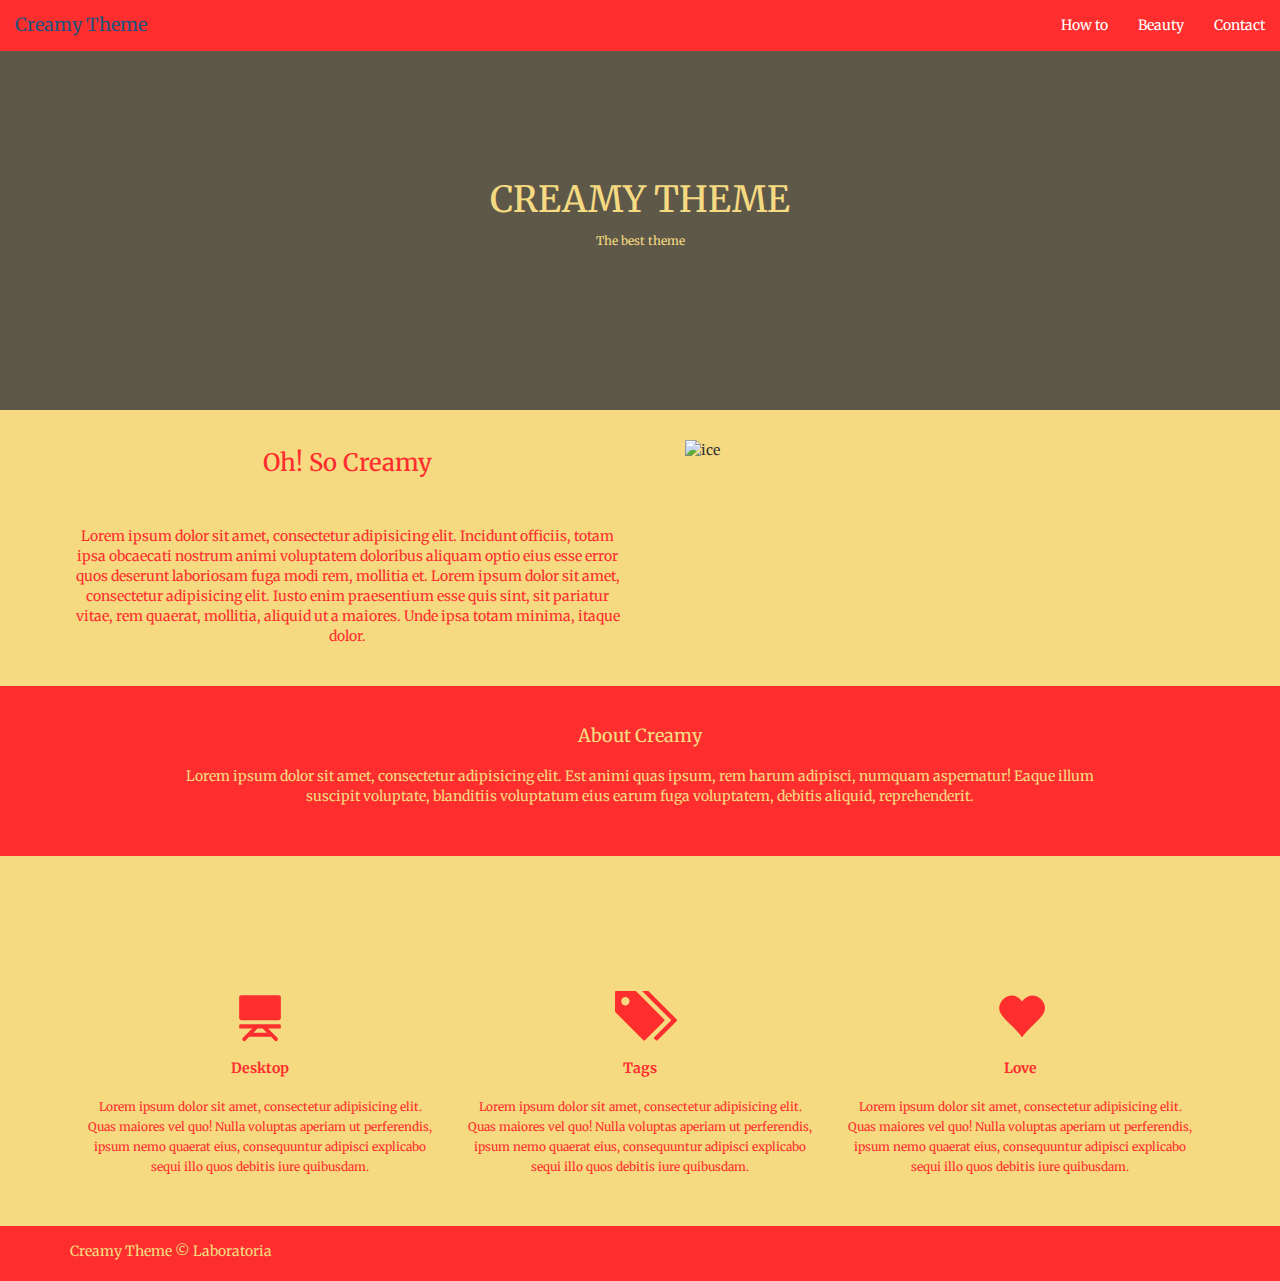
==== index.html @ 5854b8aa "primer commit" ====
<!DOCTYPE html>
<html lang="en">
<head>
	<meta charset="UTF-8">
	<meta http-equiv="X-UA-Compatible" content="IE=edge"/>
	<meta name="viewport" content="width=device-width, initial-scale=1"/>
  	<title>Creamy Theme</title>
  	<!--Bootstrap-->	
    <link rel="stylesheet" href="css/bootstrap.min.css" type="text/css">
	<!--Script-->
  	<script src="https://code.jquery.com/jquery-1.11.1.min.js"></script>
  	<script src="js/bootstrap.min.js"></script>

	<!--Css-->
  	<link rel="stylesheet" href="css/animate.css" type="text/css">  	
  	<link rel="stylesheet" href="css/queries.css" type="text/css">
  	 <link rel="stylesheet" href="css/main.css" type="text/css">

  	<!--Fonts-->
  	<link rel="stylesheet" href="css/font-awesome.min.css" type="text/css">
  	<link href="https://fonts.googleapis.com/css?family=Open+Sans" rel="stylesheet">
  	<link href="https://fonts.googleapis.com/css?family=Merriweather" rel="stylesheet">  
</head>
<body>
	<header>
		<nav class="navbar navbar-fixed-top">
			<div class="container-fluid">		 
			    <div class="navbar-header">
				    <button type="button" class="glyphicon glyphicon-menu-hamburger navbar-toggle collapsed" data-toggle="collapse" data-target="#navegador">
				    </button>
				    <a class="navbar-brand" href="#">Creamy Theme</a>
			    </div>
			    <div class="collapse navbar-collapse" id="navegador">   
			      	<ul class="nav navbar-nav navbar-right">
			        	<li><a href="#">How to</a></li>
			            <li><a href="#">Beauty</a></li>
			            <li><a href="#">Contact</a></li>        	
			      	</ul>
			    </div>
			</div>
		</nav>	

	</header>
	<!----------- end header------>
	<section class="hero-section">
		<div class="fondo-oscuro">
			<div class="container-fluid">
				<div class="row">
					<div class="col-md-6 col-md-offset-3 col-sm-6 col-sm-offset-3 col-xs-12 text-center">
						<div class="option animated bounceInLeft text-center">
							<h1>CREAMY THEME</h1>
							<small>The best theme</small>
						</div>					
					</div>
				</div>
			</div>	
		</div>	
	</section>
	<!----------- end hero-section------>
	<section class="so-beauty-section" id="ofrece">
		<div class="container">
			<div class="row">
				<div class="col-md-6 col-sm-6 col-xs-12">
					<div class="text-center">
						<h3>Oh! So Creamy</h3>
						<p>Lorem ipsum dolor sit amet, consectetur adipisicing elit. Incidunt officiis, totam ipsa obcaecati nostrum animi voluptatem doloribus aliquam optio eius esse error quos deserunt laboriosam fuga modi rem, mollitia et. Lorem ipsum dolor sit amet, consectetur adipisicing elit. Iusto enim praesentium esse quis sint, sit pariatur vitae, rem quaerat, mollitia, aliquid ut a maiores. Unde ipsa totam minima, itaque dolor.</p>
					</div>					
				</div>
				<div class="col-md-6 col-sm-6 col-xs-12">
					<div>
						<img src="img/ice1.jpg" alt="ice" class="option animated pulse img-responsive">
					</div>
				</div>				
			</div>			
		</div>		
	</section>
	<!----------- end so-beauty-section------>
	<section class="about-section" id="ejemplo">
		<div class="container">
			<div class="row">
				<div class="text-center col-md-10 col-md-offset-1 col-sm-10 col-sm-offset-1 col-xs-12">	
					<h4>About Creamy</h4>
					<p>Lorem ipsum dolor sit amet, consectetur adipisicing elit. Est animi quas ipsum, rem harum adipisci, numquam aspernatur! Eaque illum suscipit voluptate, blanditiis voluptatum eius earum fuga voluptatem, debitis aliquid, reprehenderit.</p>					
				</div>				
			</div>
		</div>
	</section>
	<!----------- end about-section------>
	<section class="icon-section" id="usar">
		<div class="container">
			<div class="row-icon">
				<div class="col-md-4 col-sm-4 col-xs-12 text-center">
					<span class="glyphicon glyphicon-blackboard" aria-hidden="true"></span>
					<h5><b>Desktop</b></h5>
					<small>Lorem ipsum dolor sit amet, consectetur adipisicing elit. Quas maiores vel quo! Nulla voluptas aperiam ut perferendis, ipsum nemo quaerat eius, consequuntur adipisci explicabo sequi illo quos debitis iure quibusdam.</small>					
				</div>
				<div class="col-md-4 col-sm-4 col-xs-12 text-center">
					<span class="glyphicon glyphicon-tags" aria-hidden="true"></span>
					<h5><b>Tags</b></h5>
					<small>Lorem ipsum dolor sit amet, consectetur adipisicing elit. Quas maiores vel quo! Nulla voluptas aperiam ut perferendis, ipsum nemo quaerat eius, consequuntur adipisci explicabo sequi illo quos debitis iure quibusdam.</small>					
				</div>
				<div class="col-md-4 col-sm-4 col-xs-12 text-center">
					<span class="glyphicon glyphicon-heart" aria-hidden="true"></span>
					<h5><b>Love</b></h5>
					<small>Lorem ipsum dolor sit amet, consectetur adipisicing elit. Quas maiores vel quo! Nulla voluptas aperiam ut perferendis, ipsum nemo quaerat eius, consequuntur adipisci explicabo sequi illo quos debitis iure quibusdam.</small>					
				</div>
			</div>
		</div>		
	</section>
	<!----------- end icon-section------>
	<footer>
		<div class="container">
			<div class="row">
				<div class="col-md-12 col-sm-12 col-xs-12">
					<p>Creamy Theme © Laboratoria</p>
				</div>				
			</div>			
		</div>
	</footer>
</body>
</html>
---- css/main.css ----
*{
	/*outline: 1px solid red;*/
	font-family: Merriweather;
}
/*header*/
header .navbar{
	background-color: #FE2E2E;
}
header a{
	color: #fff;
}
/*hero-section*/
.hero-section .fondo-oscuro{
	background-color: rgba(32, 23, 3, 0.72);
}
.hero-section{
	background:url(../img/creamy.jpg) no-repeat center center;
	background-size: cover;	
}
.hero-section .container-fluid{
	padding-bottom: 160px;
	padding-top: 160px;
	
}
.hero-section h1{
	color: #F5DA81;
}
.hero-section small{
	color: #F5DA81;
}
/*so-beauty-section*/
.so-beauty-section{
	background-color: #F5DA81;
}
.so-beauty-section p, h3 {
	color: #FE2E2E;
	padding-top: 20px;
	padding-bottom: 20px;
}
.so-beauty-section img{
	padding: 30px;
}
/*about-section*/
.about-section{
	background-color: #FE2E2E;
	padding-bottom: 30px;
	padding-top: 30px;
}
.about-section h4,p{
	color: #F5DA81;
	margin-bottom: 20px;
}
/*icon-section*/
.icon-section{
	background-color: #F5DA81;
	padding-bottom: 50px;
	padding-top: 50px;	
}
.icon-section .row-icon{
	margin-top: 25px;
}
.icon-section span{
	font-size: 50px;
	padding: 60px;
}
.icon-section span,h5,small{
	color: #FE2E2E;
	padding-bottom: 10px;
}
/* footer*/
footer{
	background-color: #FE2E2E;
	color: #F5DA81;
	padding-top: 15px;
}
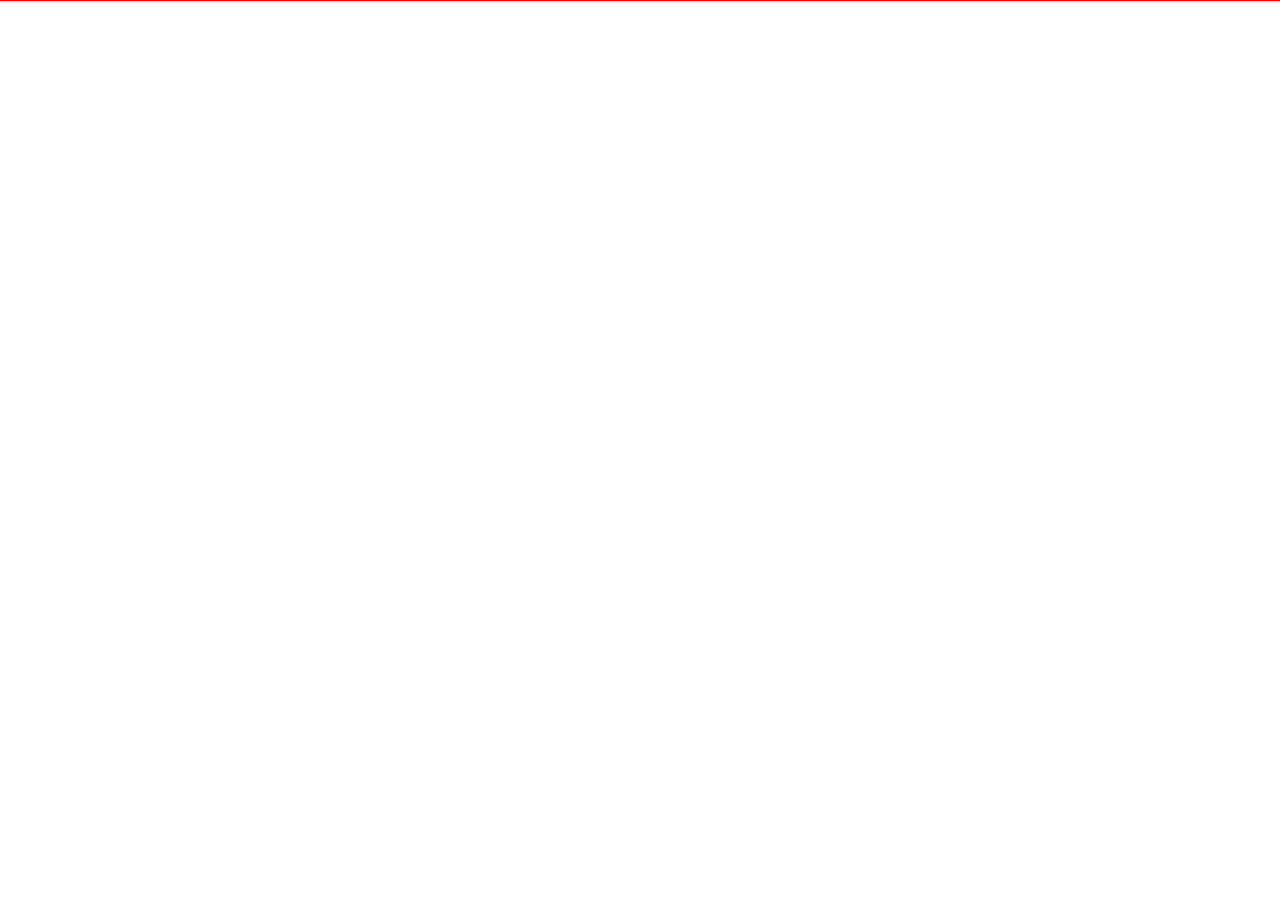
==== commit f9289752: "librerias ok" ====
--- a/index.html
+++ b/index.html
@@ -4,7 +4,7 @@
 	<meta charset="UTF-8">
 	<meta http-equiv="X-UA-Compatible" content="IE=edge"/>
 	<meta name="viewport" content="width=device-width, initial-scale=1"/>
-  	<title>Creamy Theme</title>
+  	<title>Lyft</title>
   	<!--Bootstrap-->	
     <link rel="stylesheet" href="css/bootstrap.min.css" type="text/css">
 	<!--Script-->
@@ -22,100 +22,6 @@
   	<link href="https://fonts.googleapis.com/css?family=Merriweather" rel="stylesheet">  
 </head>
 <body>
-	<header>
-		<nav class="navbar navbar-fixed-top">
-			<div class="container-fluid">		 
-			    <div class="navbar-header">
-				    <button type="button" class="glyphicon glyphicon-menu-hamburger navbar-toggle collapsed" data-toggle="collapse" data-target="#navegador">
-				    </button>
-				    <a class="navbar-brand" href="#">Creamy Theme</a>
-			    </div>
-			    <div class="collapse navbar-collapse" id="navegador">   
-			      	<ul class="nav navbar-nav navbar-right">
-			        	<li><a href="#">How to</a></li>
-			            <li><a href="#">Beauty</a></li>
-			            <li><a href="#">Contact</a></li>        	
-			      	</ul>
-			    </div>
-			</div>
-		</nav>	
-
-	</header>
-	<!----------- end header------>
-	<section class="hero-section">
-		<div class="fondo-oscuro">
-			<div class="container-fluid">
-				<div class="row">
-					<div class="col-md-6 col-md-offset-3 col-sm-6 col-sm-offset-3 col-xs-12 text-center">
-						<div class="option animated bounceInLeft text-center">
-							<h1>CREAMY THEME</h1>
-							<small>The best theme</small>
-						</div>					
-					</div>
-				</div>
-			</div>	
-		</div>	
-	</section>
-	<!----------- end hero-section------>
-	<section class="so-beauty-section" id="ofrece">
-		<div class="container">
-			<div class="row">
-				<div class="col-md-6 col-sm-6 col-xs-12">
-					<div class="text-center">
-						<h3>Oh! So Creamy</h3>
-						<p>Lorem ipsum dolor sit amet, consectetur adipisicing elit. Incidunt officiis, totam ipsa obcaecati nostrum animi voluptatem doloribus aliquam optio eius esse error quos deserunt laboriosam fuga modi rem, mollitia et. Lorem ipsum dolor sit amet, consectetur adipisicing elit. Iusto enim praesentium esse quis sint, sit pariatur vitae, rem quaerat, mollitia, aliquid ut a maiores. Unde ipsa totam minima, itaque dolor.</p>
-					</div>					
-				</div>
-				<div class="col-md-6 col-sm-6 col-xs-12">
-					<div>
-						<img src="img/ice1.jpg" alt="ice" class="option animated pulse img-responsive">
-					</div>
-				</div>				
-			</div>			
-		</div>		
-	</section>
-	<!----------- end so-beauty-section------>
-	<section class="about-section" id="ejemplo">
-		<div class="container">
-			<div class="row">
-				<div class="text-center col-md-10 col-md-offset-1 col-sm-10 col-sm-offset-1 col-xs-12">	
-					<h4>About Creamy</h4>
-					<p>Lorem ipsum dolor sit amet, consectetur adipisicing elit. Est animi quas ipsum, rem harum adipisci, numquam aspernatur! Eaque illum suscipit voluptate, blanditiis voluptatum eius earum fuga voluptatem, debitis aliquid, reprehenderit.</p>					
-				</div>				
-			</div>
-		</div>
-	</section>
-	<!----------- end about-section------>
-	<section class="icon-section" id="usar">
-		<div class="container">
-			<div class="row-icon">
-				<div class="col-md-4 col-sm-4 col-xs-12 text-center">
-					<span class="glyphicon glyphicon-blackboard" aria-hidden="true"></span>
-					<h5><b>Desktop</b></h5>
-					<small>Lorem ipsum dolor sit amet, consectetur adipisicing elit. Quas maiores vel quo! Nulla voluptas aperiam ut perferendis, ipsum nemo quaerat eius, consequuntur adipisci explicabo sequi illo quos debitis iure quibusdam.</small>					
-				</div>
-				<div class="col-md-4 col-sm-4 col-xs-12 text-center">
-					<span class="glyphicon glyphicon-tags" aria-hidden="true"></span>
-					<h5><b>Tags</b></h5>
-					<small>Lorem ipsum dolor sit amet, consectetur adipisicing elit. Quas maiores vel quo! Nulla voluptas aperiam ut perferendis, ipsum nemo quaerat eius, consequuntur adipisci explicabo sequi illo quos debitis iure quibusdam.</small>					
-				</div>
-				<div class="col-md-4 col-sm-4 col-xs-12 text-center">
-					<span class="glyphicon glyphicon-heart" aria-hidden="true"></span>
-					<h5><b>Love</b></h5>
-					<small>Lorem ipsum dolor sit amet, consectetur adipisicing elit. Quas maiores vel quo! Nulla voluptas aperiam ut perferendis, ipsum nemo quaerat eius, consequuntur adipisci explicabo sequi illo quos debitis iure quibusdam.</small>					
-				</div>
-			</div>
-		</div>		
-	</section>
-	<!----------- end icon-section------>
-	<footer>
-		<div class="container">
-			<div class="row">
-				<div class="col-md-12 col-sm-12 col-xs-12">
-					<p>Creamy Theme © Laboratoria</p>
-				</div>				
-			</div>			
-		</div>
-	</footer>
+	
 </body>
 </html>--- a/css/main.css
+++ b/css/main.css
@@ -1,75 +1,4 @@
 *{
-	/*outline: 1px solid red;*/
-	font-family: Merriweather;
+	outline: 1px solid red;
 }
-/*header*/
-header .navbar{
-	background-color: #FE2E2E;
-}
-header a{
-	color: #fff;
-}
-/*hero-section*/
-.hero-section .fondo-oscuro{
-	background-color: rgba(32, 23, 3, 0.72);
-}
-.hero-section{
-	background:url(../img/creamy.jpg) no-repeat center center;
-	background-size: cover;	
-}
-.hero-section .container-fluid{
-	padding-bottom: 160px;
-	padding-top: 160px;
-	
-}
-.hero-section h1{
-	color: #F5DA81;
-}
-.hero-section small{
-	color: #F5DA81;
-}
-/*so-beauty-section*/
-.so-beauty-section{
-	background-color: #F5DA81;
-}
-.so-beauty-section p, h3 {
-	color: #FE2E2E;
-	padding-top: 20px;
-	padding-bottom: 20px;
-}
-.so-beauty-section img{
-	padding: 30px;
-}
-/*about-section*/
-.about-section{
-	background-color: #FE2E2E;
-	padding-bottom: 30px;
-	padding-top: 30px;
-}
-.about-section h4,p{
-	color: #F5DA81;
-	margin-bottom: 20px;
-}
-/*icon-section*/
-.icon-section{
-	background-color: #F5DA81;
-	padding-bottom: 50px;
-	padding-top: 50px;	
-}
-.icon-section .row-icon{
-	margin-top: 25px;
-}
-.icon-section span{
-	font-size: 50px;
-	padding: 60px;
-}
-.icon-section span,h5,small{
-	color: #FE2E2E;
-	padding-bottom: 10px;
-}
-/* footer*/
-footer{
-	background-color: #FE2E2E;
-	color: #F5DA81;
-	padding-top: 15px;
-}
+
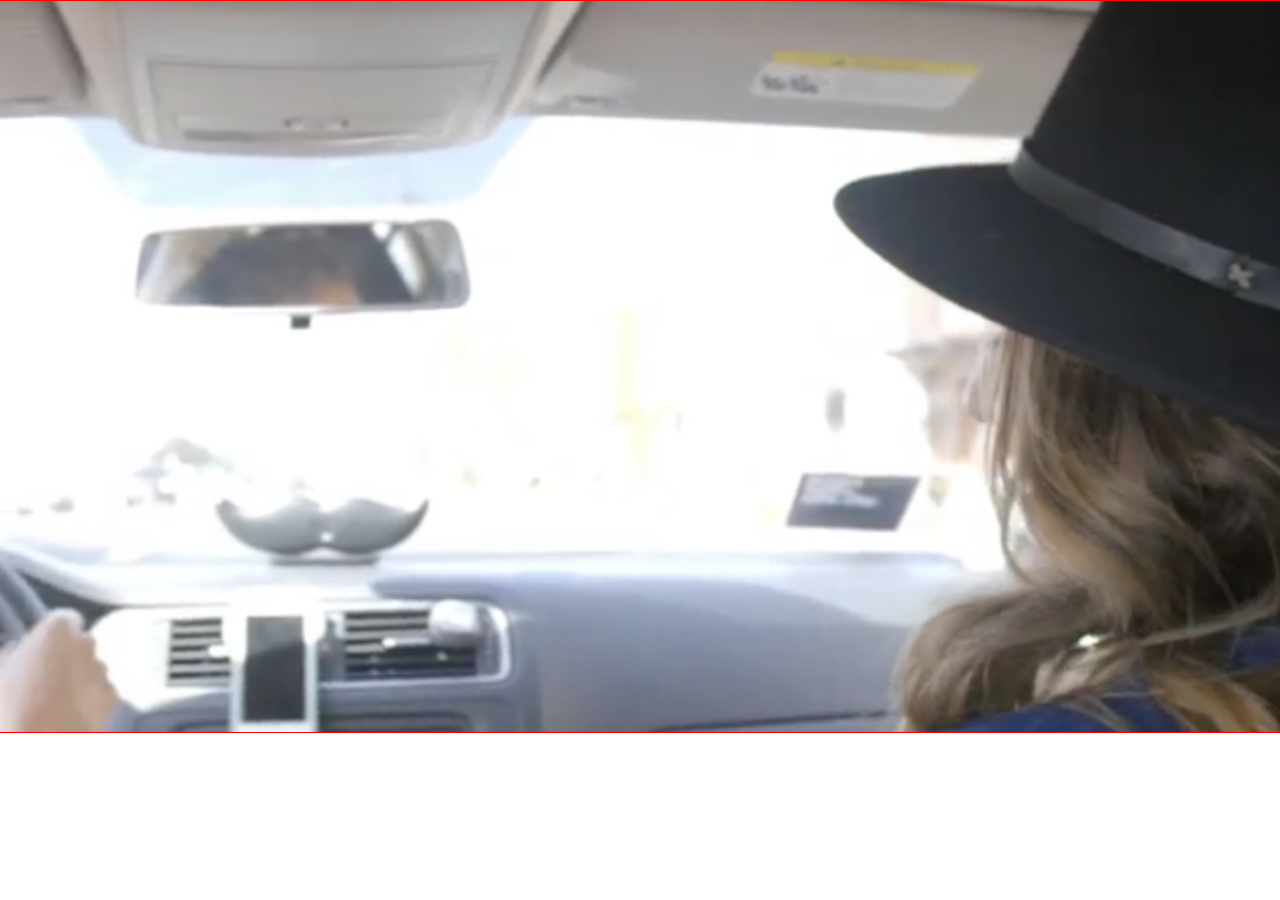
==== commit 8622277f: "avance 40%" ====
--- a/index.html
+++ b/index.html
@@ -17,11 +17,33 @@
   	 <link rel="stylesheet" href="css/main.css" type="text/css">
 
   	<!--Fonts-->
-  	<link rel="stylesheet" href="css/font-awesome.min.css" type="text/css">
-  	<link href="https://fonts.googleapis.com/css?family=Open+Sans" rel="stylesheet">
-  	<link href="https://fonts.googleapis.com/css?family=Merriweather" rel="stylesheet">  
+  	<link rel="stylesheet" href="css/font-awesome.min.css" type="text/css"> 
 </head>
-<body>
-	
+<body onload="init()">
+<div class="fondo">
+<header>
+	<div class="container">
+	<div class="row">
+		<div class="hidden-lg hidden-sm col-xs-8 col-xs-offset-2">		
+		</div>
+	</div>
+	</div>
+</header>
+<footer>
+	<div class="container">
+		<div class="row">
+			<div class="hidden-lg hidden-md hidden-sm col-xs-6">
+				<a href="login.html" class="btn btn-lg center-block btn-default">Log in</a>		
+			</div>
+			<div class="hidden-lg hidden-sm col-xs-6">
+				<a href="signup.html" class="btn btn-lg center-block btn-default">Sign up</a>			
+			</div>
+		</div>
+	</div>
+</footer>
+</div>	
+
+<script type="text/javascript" src="js/main.js"></script>
 </body>
-</html>+</html>
+
--- a/css/main.css
+++ b/css/main.css
@@ -1,4 +1,16 @@
 *{
 	outline: 1px solid red;
 }
+.fondo{
+	background:url(../img/fondok.png) no-repeat center center;
+	background-size: cover;	
+	height: 732px;
+}
+a{
+	margin-top: 590px;
+}
+/*-----------Sign up----------*/
+.flechita{
+	margin-top: 35px;
+}
 
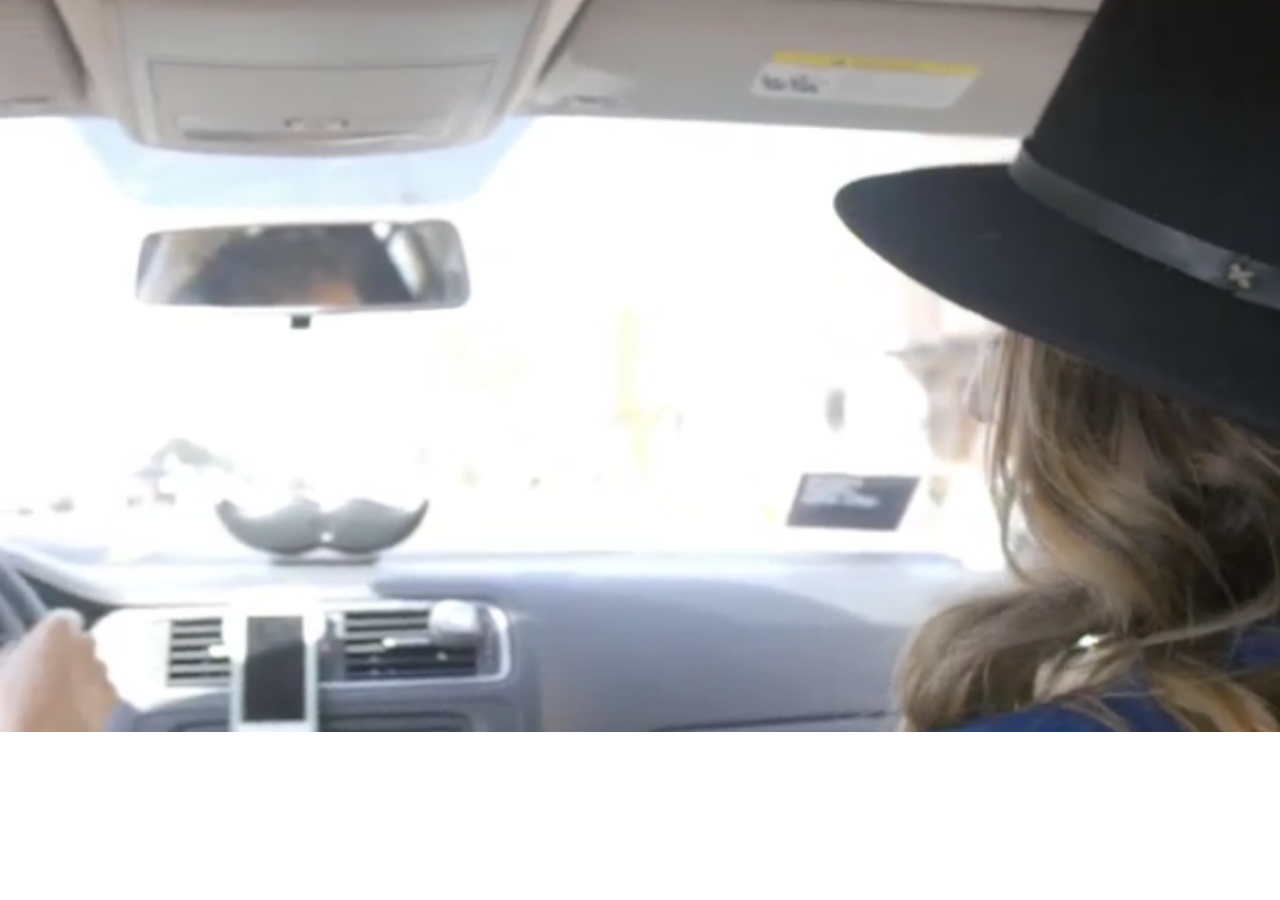
==== commit 06d08dd5: "modificaciones finales" ====
--- a/index.html
+++ b/index.html
@@ -10,12 +10,10 @@
 	<!--Script-->
   	<script src="https://code.jquery.com/jquery-1.11.1.min.js"></script>
   	<script src="js/bootstrap.min.js"></script>
-
 	<!--Css-->
   	<link rel="stylesheet" href="css/animate.css" type="text/css">  	
   	<link rel="stylesheet" href="css/queries.css" type="text/css">
-  	 <link rel="stylesheet" href="css/main.css" type="text/css">
-
+  	<link rel="stylesheet" href="css/main.css" type="text/css">
   	<!--Fonts-->
   	<link rel="stylesheet" href="css/font-awesome.min.css" type="text/css"> 
 </head>
@@ -33,17 +31,16 @@
 	<div class="container">
 		<div class="row">
 			<div class="hidden-lg hidden-md hidden-sm col-xs-6">
-				<a href="login.html" class="btn btn-lg center-block btn-default">Log in</a>		
+				<a href="login.html" class="btn btn-lg center-block btn-info">Log in</a>		
 			</div>
 			<div class="hidden-lg hidden-sm col-xs-6">
-				<a href="signup.html" class="btn btn-lg center-block btn-default">Sign up</a>			
+				<a href="signup.html" class="btn btn-lg center-block lila">Sign up</a>		
 			</div>
 		</div>
 	</div>
 </footer>
 </div>	
-
-<script type="text/javascript" src="js/main.js"></script>
+<script type="text/javascript" src="js/app.js"></script>
 </body>
 </html>
 
--- a/css/main.css
+++ b/css/main.css
@@ -1,5 +1,8 @@
-*{
+/**{
 	outline: 1px solid red;
+}*/
+.flechita{
+	margin-top: 35px;
 }
 .fondo{
 	background:url(../img/fondok.png) no-repeat center center;
@@ -8,9 +11,9 @@
 }
 a{
 	margin-top: 590px;
+	color: white;
 }
-/*-----------Sign up----------*/
-.flechita{
-	margin-top: 35px;
+a.lila{
+	background: rebeccapurple;
 }
 
